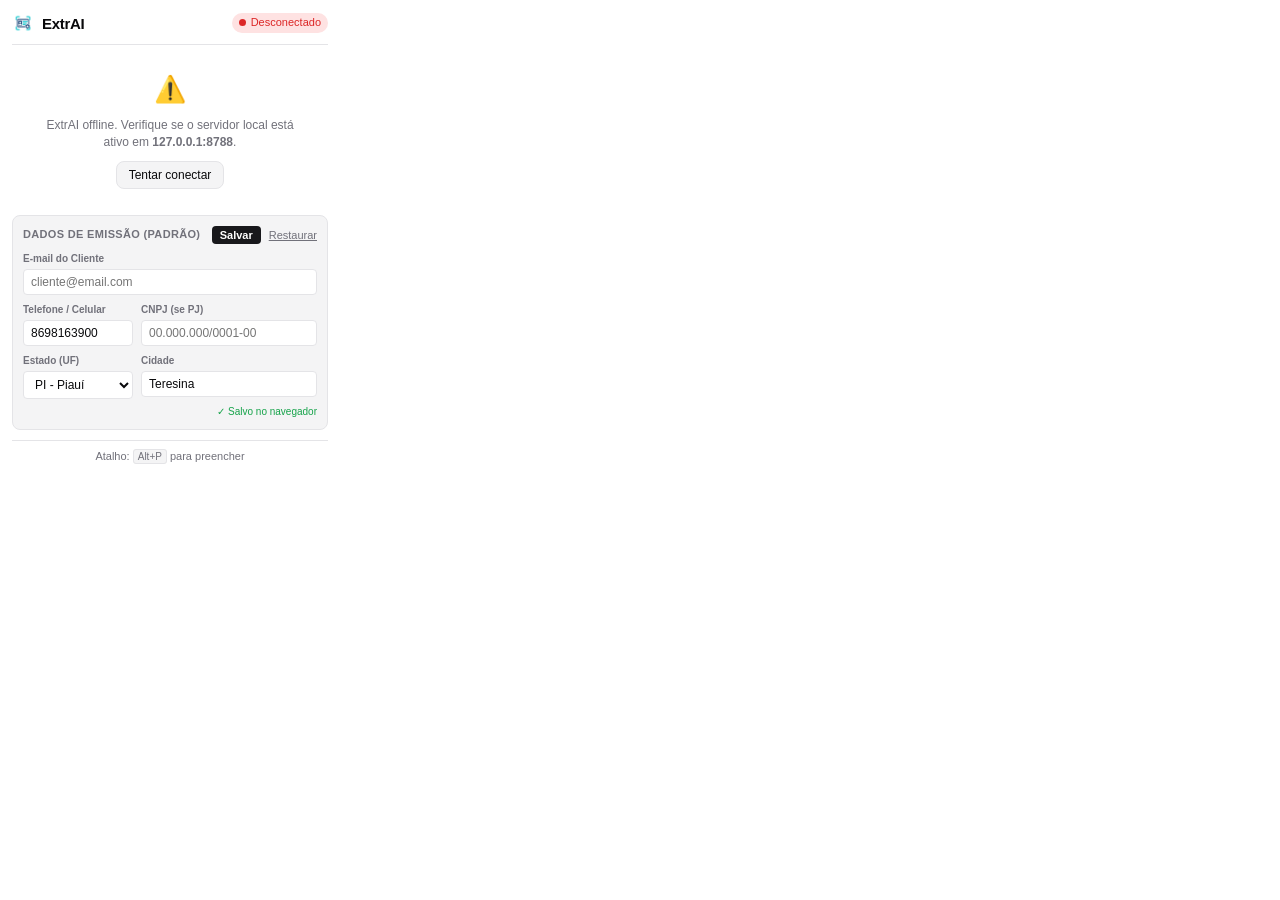
==== extension/popup/popup.html @ abd9c8e8 "feat(extension): add chrome extension for certification portal autofill" ====
<!DOCTYPE html>
<html lang="pt-BR">
<head>
  <meta charset="UTF-8">
  <meta name="viewport" content="width=device-width, initial-scale=1.0">
  <title>ExtrAI — Autopreenchimento</title>
  <link rel="stylesheet" href="popup.css">
</head>
<body>
  <header class="header">
    <div class="brand">
      <img src="../icons/icon-48.png" alt="ExtrAI" class="logo">
      <span class="title">ExtrAI</span>
    </div>
    <div id="connection-status" class="status-badge status-checking" title="Verificando conexão">
      <span class="status-dot"></span>
      <span id="connection-text">Verificando...</span>
    </div>
  </header>

  <main class="content">
    <!-- Estado: Offline -->
    <div id="state-offline" class="state-card hidden">
      <div class="icon-warning">⚠️</div>
      <p class="state-msg">ExtrAI offline. Verifique se o servidor local está ativo em <strong>127.0.0.1:8788</strong>.</p>
      <button id="btn-retry" class="btn-secondary" type="button">Tentar conectar</button>
    </div>

    <!-- Estado: Vazio / Sem documento -->
    <div id="state-empty" class="state-card hidden">
      <div class="icon-empty">📄</div>
      <p class="state-msg">Nenhum documento analisado recentemente.</p>
      <a href="http://127.0.0.1:8788" target="_blank" class="btn-secondary link-btn">Abrir ExtrAI</a>
    </div>

    <!-- Estado: Pronto com dados -->
    <div id="state-ready" class="state-card hidden">
      <div class="doc-header">
        <span id="doc-kind" class="doc-badge">DOCUMENTO</span>
        <span id="doc-pages" class="doc-meta"></span>
      </div>

      <div class="fields-list">
        <div class="field-item" id="field-row-name">
          <span class="field-label">Nome</span>
          <span id="field-val-name" class="field-val">—</span>
        </div>
        <div class="field-item" id="field-row-cpf">
          <span class="field-label">CPF</span>
          <span id="field-val-cpf" class="field-val">—</span>
        </div>
        <div class="field-item" id="field-row-birthDate">
          <span class="field-label">Nascimento</span>
          <span id="field-val-birthDate" class="field-val">—</span>
        </div>
        <div class="field-item" id="field-row-registration">
          <span class="field-label">Registro / CNH</span>
          <span id="field-val-registration" class="field-val">—</span>
        </div>
      </div>

      <div class="target-domain-row">
        <span class="target-domain-label">Destino:</span>
        <span class="target-domain-value" id="target-domain-val">Detectando página...</span>
      </div>

      <div class="actions">
        <button id="btn-fill" class="btn-primary" type="button">Preencher Formulário</button>
      </div>
      <p id="fill-feedback" class="feedback-msg hidden"></p>
    </div>

    <!-- Seção de Padrões da Emissão (Configuração Persistida) -->
    <section class="card-section defaults-section">
      <div class="section-title-row">
        <span class="section-title">Dados de Emissão (Padrão)</span>
        <div class="section-actions">
          <button type="button" id="btn-save-defaults" class="btn-action-save" title="Salvar dados de emissão">Salvar</button>
          <button type="button" id="btn-reset-defaults" class="btn-link" title="Restaurar valores de fábrica">Restaurar</button>
        </div>
      </div>
      <div class="defaults-grid">
        <div class="form-group">
          <label for="config-email" class="input-label">E-mail do Cliente</label>
          <input type="email" id="config-email" class="form-input" placeholder="cliente@email.com">
        </div>
        <div class="form-row-2">
          <div class="form-group">
            <label for="config-phone" class="input-label">Telefone / Celular</label>
            <input type="text" id="config-phone" class="form-input" placeholder="8698163900" maxlength="15">
          </div>
          <div class="form-group">
            <label for="config-cnpj" class="input-label">CNPJ (se PJ)</label>
            <input type="text" id="config-cnpj" class="form-input" placeholder="00.000.000/0001-00" maxlength="18">
          </div>
        </div>
        <div class="form-row-2">
          <div class="form-group">
            <label for="config-state" class="input-label">Estado (UF)</label>
            <select id="config-state" class="form-select">
              <option value="AC">AC - Acre</option>
              <option value="AL">AL - Alagoas</option>
              <option value="AP">AP - Amapá</option>
              <option value="AM">AM - Amazonas</option>
              <option value="BA">BA - Bahia</option>
              <option value="CE">CE - Ceará</option>
              <option value="DF">DF - Distrito Federal</option>
              <option value="ES">ES - Espírito Santo</option>
              <option value="GO">GO - Goiás</option>
              <option value="MA">MA - Maranhão</option>
              <option value="MT">MT - Mato Grosso</option>
              <option value="MS">MS - Mato Grosso do Sul</option>
              <option value="MG">MG - Minas Gerais</option>
              <option value="PA">PA - Pará</option>
              <option value="PB">PB - Paraíba</option>
              <option value="PR">PR - Paraná</option>
              <option value="PE">PE - Pernambuco</option>
              <option value="PI" selected>PI - Piauí</option>
              <option value="RJ">RJ - Rio de Janeiro</option>
              <option value="RN">RN - Rio Grande do Norte</option>
              <option value="RS">RS - Rio Grande do Sul</option>
              <option value="RO">RO - Rondônia</option>
              <option value="RR">RR - Roraima</option>
              <option value="SC">SC - Santa Catarina</option>
              <option value="SP">SP - São Paulo</option>
              <option value="SE">SE - Sergipe</option>
              <option value="TO">TO - Tocantins</option>
            </select>
          </div>
          <div class="form-group">
            <label for="config-city" class="input-label">Cidade</label>
            <input type="text" id="config-city" class="form-input" placeholder="Teresina" maxlength="60">
          </div>
        </div>
      </div>
      <div class="defaults-footer">
        <span id="defaults-save-indicator" class="defaults-indicator">✓ Salvo no navegador</span>
      </div>
    </section>
  </main>

  <footer class="footer">
    <span>Atalho: <kbd>Alt+P</kbd> para preencher</span>
  </footer>

  <script src="popup.js"></script>
</body>
</html>
---- extension/popup/popup.css ----
:root {
  --bg: #ffffff;
  --fg: #09090b;
  --muted: #f4f4f5;
  --muted-fg: #71717a;
  --border: #e4e4e7;
  --primary: #18181b;
  --primary-fg: #ffffff;
  --primary-hover: #27272a;
  --success: #16a34a;
  --success-bg: #dcfce7;
  --danger: #dc2626;
  --danger-bg: #fee2e2;
  --radius: 8px;
}

@media (prefers-color-scheme: dark) {
  :root {
    --bg: #09090b;
    --fg: #fafafa;
    --muted: #18181b;
    --muted-fg: #a1a1aa;
    --border: #27272a;
    --primary: #fafafa;
    --primary-fg: #18181b;
    --primary-hover: #e4e4e7;
    --success: #22c55e;
    --success-bg: #052e16;
    --danger: #ef4444;
    --danger-bg: #450a0a;
  }
}

* {
  box-sizing: border-box;
  margin: 0;
  padding: 0;
}

body {
  width: 340px;
  font-family: -apple-system, BlinkMacSystemFont, "Segoe UI", Roboto, Helvetica, Arial, sans-serif;
  background-color: var(--bg);
  color: var(--fg);
  font-size: 13px;
  line-height: 1.4;
  padding: 12px;
}

.header {
  display: flex;
  align-items: center;
  justify-content: space-between;
  padding-bottom: 10px;
  border-bottom: 1px solid var(--border);
  margin-bottom: 12px;
}

.brand {
  display: flex;
  align-items: center;
  gap: 8px;
}

.logo {
  width: 22px;
  height: 22px;
  object-fit: contain;
}

.title {
  font-size: 15px;
  font-weight: 700;
  letter-spacing: -0.02em;
}

.status-badge {
  display: inline-flex;
  align-items: center;
  gap: 5px;
  font-size: 11px;
  font-weight: 500;
  padding: 2px 7px;
  border-radius: 9999px;
  background: var(--muted);
  color: var(--muted-fg);
}

.status-dot {
  width: 7px;
  height: 7px;
  border-radius: 50%;
  background-color: var(--muted-fg);
}

.status-online {
  background: var(--success-bg);
  color: var(--success);
}
.status-online .status-dot {
  background-color: var(--success);
}

.status-offline {
  background: var(--danger-bg);
  color: var(--danger);
}
.status-offline .status-dot {
  background-color: var(--danger);
}

.content {
  min-height: 120px;
}

.state-card {
  display: flex;
  flex-direction: column;
  align-items: center;
  text-align: center;
  padding: 14px 6px;
  gap: 10px;
}

.icon-warning, .icon-empty {
  font-size: 26px;
}

.state-msg {
  font-size: 12px;
  color: var(--muted-fg);
  max-width: 260px;
}

.doc-header {
  width: 100%;
  display: flex;
  align-items: center;
  justify-content: space-between;
  margin-bottom: 8px;
}

.doc-badge {
  font-size: 11px;
  font-weight: 700;
  padding: 2px 8px;
  background: var(--muted);
  border: 1px solid var(--border);
  border-radius: 4px;
  text-transform: uppercase;
}

.doc-meta {
  font-size: 11px;
  color: var(--muted-fg);
}

.fields-list {
  width: 100%;
  display: flex;
  flex-direction: column;
  gap: 6px;
  margin-bottom: 12px;
}

.field-item {
  display: flex;
  justify-content: space-between;
  align-items: baseline;
  padding: 5px 8px;
  background: var(--muted);
  border: 1px solid var(--border);
  border-radius: 6px;
  font-size: 12px;
}

.field-label {
  font-weight: 600;
  color: var(--muted-fg);
  font-size: 11px;
}

.field-val {
  font-weight: 500;
  max-width: 190px;
  overflow: hidden;
  text-overflow: ellipsis;
  white-space: nowrap;
}

.target-domain-row {
  width: 100%;
  display: flex;
  align-items: center;
  justify-content: space-between;
  margin-bottom: 8px;
  padding: 4px 8px;
  background: var(--muted);
  border-radius: 4px;
  font-size: 11px;
}

.target-domain-label {
  font-weight: 600;
  color: var(--muted-fg);
}

.target-domain-value {
  font-weight: 500;
  color: var(--fg);
  max-width: 200px;
  overflow: hidden;
  text-overflow: ellipsis;
  white-space: nowrap;
}

.actions {
  width: 100%;
}

.btn-primary {
  width: 100%;
  padding: 9px 12px;
  background-color: var(--primary);
  color: var(--primary-fg);
  border: none;
  border-radius: var(--radius);
  font-weight: 600;
  font-size: 13px;
  cursor: pointer;
  transition: opacity 0.15s ease;
}

.btn-primary:hover {
  opacity: 0.9;
}

.btn-primary:disabled {
  opacity: 0.5;
  cursor: not-allowed;
}

.btn-secondary {
  padding: 6px 12px;
  background-color: var(--muted);
  color: var(--fg);
  border: 1px solid var(--border);
  border-radius: var(--radius);
  font-weight: 500;
  font-size: 12px;
  cursor: pointer;
  text-decoration: none;
}

.btn-secondary:hover {
  background-color: var(--border);
}

.link-btn {
  display: inline-block;
  margin-top: 4px;
}

.feedback-msg {
  width: 100%;
  margin-top: 8px;
  padding: 6px 8px;
  border-radius: 6px;
  font-size: 11px;
  text-align: center;
  font-weight: 500;
}

.feedback-success {
  background: var(--success-bg);
  color: var(--success);
  border: 1px solid rgba(22, 163, 74, 0.2);
}

.feedback-error {
  background: var(--danger-bg);
  color: var(--danger);
  border: 1px solid rgba(220, 38, 38, 0.2);
}

.footer {
  margin-top: 10px;
  padding-top: 8px;
  border-top: 1px solid var(--border);
  text-align: center;
  font-size: 11px;
  color: var(--muted-fg);
}

kbd {
  background: var(--muted);
  border: 1px solid var(--border);
  border-radius: 3px;
  padding: 1px 4px;
  font-family: inherit;
  font-size: 10px;
}

/* Seção de Configuração de Padrões */
.defaults-section {
  margin-top: 12px;
  padding: 10px;
  background: var(--muted);
  border: 1px solid var(--border);
  border-radius: var(--radius);
}

.section-title-row {
  display: flex;
  align-items: center;
  justify-content: space-between;
  margin-bottom: 8px;
}

.section-title {
  font-size: 11px;
  font-weight: 700;
  text-transform: uppercase;
  letter-spacing: 0.03em;
  color: var(--muted-fg);
}

.section-actions {
  display: flex;
  align-items: center;
  gap: 8px;
}

.btn-action-save {
  background-color: var(--primary);
  color: var(--primary-fg);
  border: none;
  border-radius: 4px;
  font-size: 11px;
  font-weight: 600;
  padding: 3px 8px;
  cursor: pointer;
  transition: opacity 0.15s ease;
}

.btn-action-save:hover {
  opacity: 0.9;
}

.btn-link {
  background: none;
  border: none;
  color: var(--muted-fg);
  font-size: 11px;
  cursor: pointer;
  text-decoration: underline;
  padding: 0;
}

.btn-link:hover {
  color: var(--fg);
}

.defaults-grid {
  display: flex;
  flex-direction: column;
  gap: 8px;
}

.form-group {
  display: flex;
  flex-direction: column;
  gap: 3px;
}

.form-row-2 {
  display: grid;
  grid-template-columns: 110px 1fr;
  gap: 8px;
}

.input-label {
  font-size: 10px;
  font-weight: 600;
  color: var(--muted-fg);
}

.form-input, .form-select {
  width: 100%;
  padding: 5px 7px;
  font-size: 12px;
  background-color: var(--bg);
  color: var(--fg);
  border: 1px solid var(--border);
  border-radius: 4px;
  font-family: inherit;
  outline: none;
  transition: border-color 0.15s ease, box-shadow 0.15s ease;
}

.form-input:focus, .form-select:focus {
  border-color: var(--fg);
  box-shadow: 0 0 0 2px rgba(0, 0, 0, 0.08);
}

@media (prefers-color-scheme: dark) {
  .form-input:focus, .form-select:focus {
    box-shadow: 0 0 0 2px rgba(255, 255, 255, 0.15);
  }
}

.defaults-footer {
  margin-top: 6px;
  display: flex;
  justify-content: flex-end;
}

.defaults-indicator {
  font-size: 10px;
  color: var(--success);
  transition: opacity 0.3s ease;
}

.hidden {
  display: none !important;
}
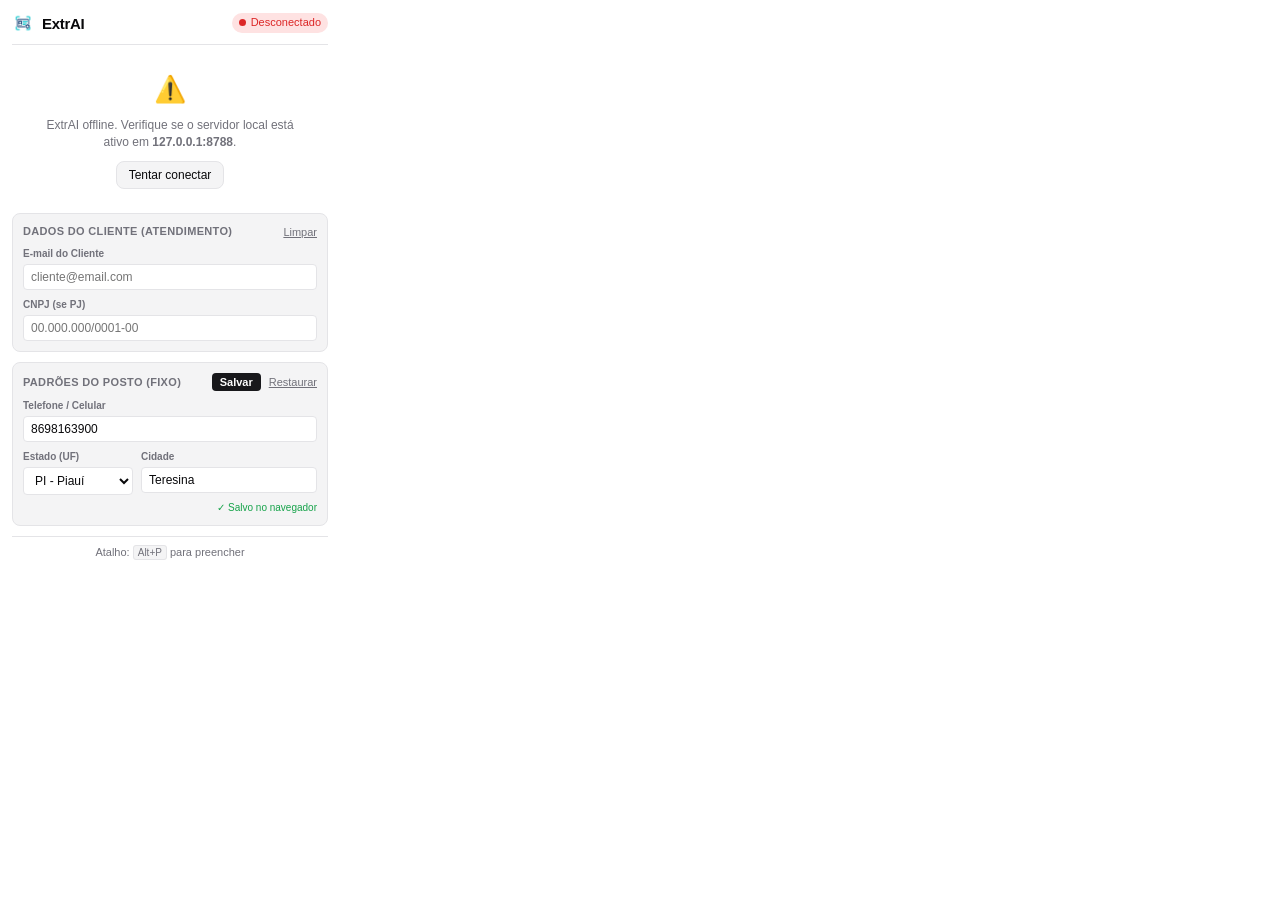
==== commit 5a8aaf28: "feat(extension): add attendance completion, client data isolation, and shortcut badge feedback" ====
--- a/extension/popup/popup.html
+++ b/extension/popup/popup.html
@@ -66,17 +66,17 @@
 
       <div class="actions">
         <button id="btn-fill" class="btn-primary" type="button">Preencher Formulário</button>
+        <button id="btn-clear-session" class="btn-secondary btn-full" type="button" title="Concluir atendimento e descartar dados da memória">Concluir Atendimento</button>
       </div>
       <p id="fill-feedback" class="feedback-msg hidden"></p>
     </div>
 
-    <!-- Seção de Padrões da Emissão (Configuração Persistida) -->
-    <section class="card-section defaults-section">
+    <!-- Seção de Dados do Cliente (Transitório / Atendimento Atual) -->
+    <section class="card-section client-section">
       <div class="section-title-row">
-        <span class="section-title">Dados de Emissão (Padrão)</span>
+        <span class="section-title">Dados do Cliente (Atendimento)</span>
         <div class="section-actions">
-          <button type="button" id="btn-save-defaults" class="btn-action-save" title="Salvar dados de emissão">Salvar</button>
-          <button type="button" id="btn-reset-defaults" class="btn-link" title="Restaurar valores de fábrica">Restaurar</button>
+          <button type="button" id="btn-clear-client-inputs" class="btn-link" title="Limpar e-mail e CNPJ do cliente atual">Limpar</button>
         </div>
       </div>
       <div class="defaults-grid">
@@ -84,15 +84,26 @@
           <label for="config-email" class="input-label">E-mail do Cliente</label>
           <input type="email" id="config-email" class="form-input" placeholder="cliente@email.com">
         </div>
-        <div class="form-row-2">
-          <div class="form-group">
-            <label for="config-phone" class="input-label">Telefone / Celular</label>
-            <input type="text" id="config-phone" class="form-input" placeholder="8698163900" maxlength="15">
-          </div>
-          <div class="form-group">
-            <label for="config-cnpj" class="input-label">CNPJ (se PJ)</label>
-            <input type="text" id="config-cnpj" class="form-input" placeholder="00.000.000/0001-00" maxlength="18">
-          </div>
+        <div class="form-group">
+          <label for="config-cnpj" class="input-label">CNPJ (se PJ)</label>
+          <input type="text" id="config-cnpj" class="form-input" placeholder="00.000.000/0001-00" maxlength="18">
+        </div>
+      </div>
+    </section>
+
+    <!-- Seção de Padrões da Emissão (Configuração Fixa do Posto) -->
+    <section class="card-section defaults-section">
+      <div class="section-title-row">
+        <span class="section-title">Padrões do Posto (Fixo)</span>
+        <div class="section-actions">
+          <button type="button" id="btn-save-defaults" class="btn-action-save" title="Salvar padrões do posto">Salvar</button>
+          <button type="button" id="btn-reset-defaults" class="btn-link" title="Restaurar valores de fábrica">Restaurar</button>
+        </div>
+      </div>
+      <div class="defaults-grid">
+        <div class="form-group">
+          <label for="config-phone" class="input-label">Telefone / Celular</label>
+          <input type="text" id="config-phone" class="form-input" placeholder="8698163900" maxlength="15">
         </div>
         <div class="form-row-2">
           <div class="form-group">
--- a/extension/popup/popup.css
+++ b/extension/popup/popup.css
@@ -216,6 +216,14 @@
 
 .actions {
   width: 100%;
+  display: flex;
+  flex-direction: column;
+  gap: 6px;
+}
+
+.btn-full {
+  width: 100%;
+  text-align: center;
 }
 
 .btn-primary {
@@ -301,9 +309,10 @@
   font-size: 10px;
 }
 
-/* Seção de Configuração de Padrões */
-.defaults-section {
-  margin-top: 12px;
+/* Seção de Configuração de Padrões e Dados do Cliente */
+.defaults-section,
+.client-section {
+  margin-top: 10px;
   padding: 10px;
   background: var(--muted);
   border: 1px solid var(--border);
